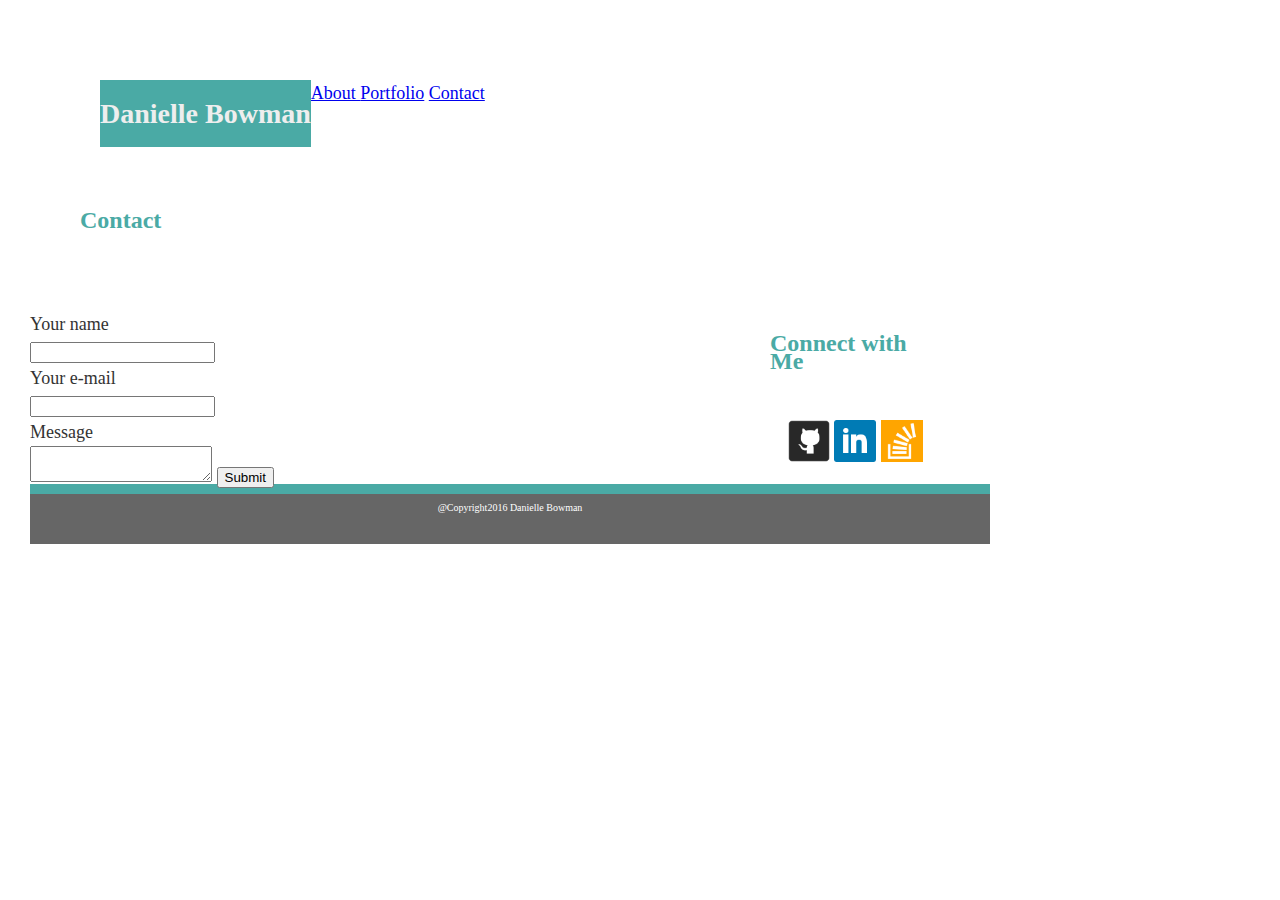
==== contact.html @ 3c8b7325 "homework" ====
<!DOCTYPE html>
<html>
<head>
	<title>Contact</title>
    <link rel="stylesheet" type="text/css" href="assets/css/style.css">
</head>
<body>
<header>
<h1>Danielle Bowman</h1>

<div class="links">
		<a href="index.html"> About </a>
		<a href="portfolio.html"> Portfolio</a>
		<a href="contact.html"> Contact </a>
</div>
</header>
<h2>Contact</h2>
<form action="contact.php" method="post" id="form">
    <br>Your name</br>
    <input type="text" name="cf_name"><br>
    Your e-mail</br>
    <input type="text" name="cf_email"><br>
    Message</br>
    <textarea name="cf_message"></textarea>
    <input type="submit" value="Submit">
   </form>
      
<div class= "connect">  
        <h3>Connect with Me </h3>
        
      <a href="https://github.com/dcbowman">
      <img src="assets/images/gitimg.png" alt="github" style="width:42px;height:42px;border:0"></a>
    <a href="https://www.linkedin.com/in/danielle-bowman-25592753">
      <img src="assets/images/linkedin.png" alt="linkedin" style="width:42px;height:42px;border:0"></a>
    <a href="http://stackoverflow.com/users/6137120/danielle-bowman">
      <img src="assets/images/stackoverflow.png" alt="stack" style="width:42px;height:42px;border:0"></a>
        </div>
            


    <div class="footer">
        @Copyright2016 Danielle Bowman
    </div>

</body>
</html>
---- assets/css/style.css ----
body{
		margin: 20px;
		padding: 10px;
		font-size: 18px;
		line-height: 150%;
		font-family: "Georgia", Times New Roman, Times, serif;
		color: #333333;
		width: 960px;

	
}

header{
	background: #ffffff;
	font-family:Georgia;
	margin-right: 40px;
	width: 100%;
	padding:50px;

}
h1{
	background: #4aaaa5;
	padding: 20px 0;
	color: #eee;
	margin: 0;
	margin-left: 20px;
	font-size: 28px;
	text-align: center;
	margin-bottom: 20px;
	border-color: #dddddd;
	float:left;
	position: relative;
	
}
h2{
	font-family: 'Georgia', Times, serif;
	font-size: 24px;
	color: #4aaaa5;
	padding: 30px;
	margin:20px;
	text-align:left;
}

#links{
	float:right;
	text-align: right;
	font-family: Georgia;
	padding-right: 60px;
	font-color: #777777;
	font-size: 17px;
	
}
.background-img{
	position: absolute;
	z-index: 2

}
.about{
	overflow: auto;
	line-height:30px;
	float:left;
	background: white;
	font-color:gray;
	padding:15px 15px 15px 15px;
	margin: 10px 100px 10px 60px;
	width:690px;
	height:auto;


}

#bio-img{
	clear:right;
	float: left;
    margin: 0px 0px 15px 20px;
    padding: 10px;
    
}

p{
	font-family: Arial, Helvetica, sans-serif;
	color: #777777;
	padding: 4px 10px 4px 6px;

}
h3{font-family: 'Georgia', Times, serif;
	font-size: 24px;
	color: #4aaaa5;
	padding: 30px;
	margin:20px;
	text-align:left;
}
.connect{
	overflow: auto;
	text-align: center;
	line-height: 18px;
	float:left;
	width:270px;
	height:200px;
	background: white;
	float:right;
	}

#form{
	position:absolute;
	float:left;
}

.footer{
	clear: both;
	text-align: center;
	background-color: #666;
	color: white;
	font-size: 10px;
	width: 100%;
	height:50px;
	border-top: 10px solid #4aaaa5;

}
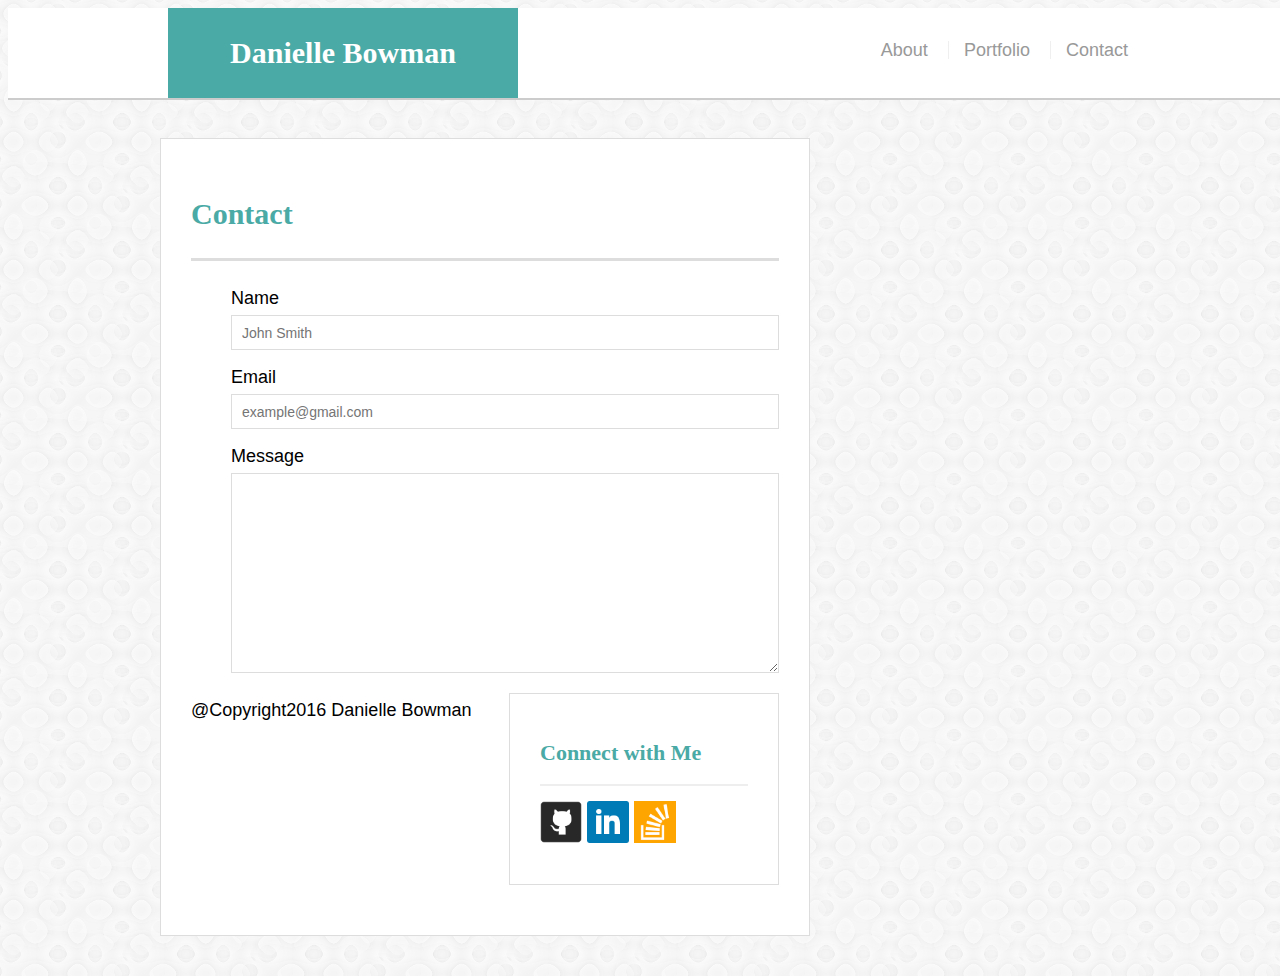
==== commit 078ee9c8: "fixed homework" ====
--- a/contact.html
+++ b/contact.html
@@ -1,32 +1,44 @@
 <!DOCTYPE html>
 <html>
 <head>
-	<title>Contact</title>
+	<title>Contact | Danielle Bowman</title>
+  <link rel="stylesheet" type="text/css" href="assets/css/reset.css">
     <link rel="stylesheet" type="text/css" href="assets/css/style.css">
 </head>
 <body>
-<header>
-<h1>Danielle Bowman</h1>
+  <header id="masthead">
+  <div class="container">
+  <a href="index.html" id="logo"> Danielle Bowman</a>
+  <nav>
+		<a href="index.html"> About </a>
+    <a href="portfolio.html"> Portfolio</a>
+		<a href="contact.html"> Contact </a>
+    </nav>
+    </div>
+  </header>
 
-<div class="links">
-		<a href="index.html"> About </a>
-		<a href="portfolio.html"> Portfolio</a>
-		<a href="contact.html"> Contact </a>
-</div>
-</header>
-<h2>Contact</h2>
-<form action="contact.php" method="post" id="form">
-    <br>Your name</br>
-    <input type="text" name="cf_name"><br>
-    Your e-mail</br>
-    <input type="text" name="cf_email"><br>
-    Message</br>
-    <textarea name="cf_message"></textarea>
-    <input type="submit" value="Submit">
+<div id="main-container" class="container">
+  <section class="main-section">
+<h1>Contact</h1>
+<form id="contact-form">
+<ul>
+    <li>
+    <label for="name">Name</label>
+    <input type="text" id="name" name="name" placeholder="John Smith" required="required">
+    </li>
+    <li>
+    <label for="email">Email</label>
+    <input type="email" id="email" name="email" placeholder="example@gmail.com" required="required">
+    <li>
+    <label for="message">Message</label>
+    <textarea id="message" name="message" required="required"></textarea>
+    </li>
+    </ul>
    </form>
       
-<div class= "connect">  
-        <h3>Connect with Me </h3>
+<section class= "sidebar">
+<div class="connect">  
+        <h2>Connect with Me </h2>
         
       <a href="https://github.com/dcbowman">
       <img src="assets/images/gitimg.png" alt="github" style="width:42px;height:42px;border:0"></a>
@@ -35,8 +47,8 @@
     <a href="http://stackoverflow.com/users/6137120/danielle-bowman">
       <img src="assets/images/stackoverflow.png" alt="stack" style="width:42px;height:42px;border:0"></a>
         </div>
-            
-
+    
+        </section>
 
     <div class="footer">
         @Copyright2016 Danielle Bowman
--- a/assets/css/style.css
+++ b/assets/css/style.css
@@ -1,123 +1,218 @@
 
 body{
-		margin: 20px;
-		padding: 10px;
 		font-size: 18px;
-		line-height: 150%;
-		font-family: "Georgia", Times New Roman, Times, serif;
-		color: #333333;
-		width: 960px;
-
+		line-height: 34px;
+		font-family: 'Arial', 'Helvetica Neue', Helvetica, sans-serif;
+		background:url("../images/confectionary.png");
+		color:777;
 	
 }
 
-header{
-	background: #ffffff;
-	font-family:Georgia;
+*{
+	box-sizing: border-box;
+}
+/*general*/
+
+.container {
+	width: 100%;
+	max-width: 960px;
+	margin: 0 auto;
+	clear: both;
+}
+h1, 
+h2,
+h3,
+p {
+	margin-bottom: 20px;
+}
+p:last-child {
+	margin-bottom: 0;
+}
+h1, h2, h3 {
+	font-family: 'Georgia', Times, Times New Roman, serif;
+	font-weight: 700;
+	color: #4aaaa5;
+}
+h1 {
+	font-size: 30px;
+	line-height: 49px;
+	border-bottom: 3px solid #ddd;
+	padding-bottom: 20px;
+}
+h2,
+h3 {
+	font-size: 22px;
+}
+
+/*header*/
+
+#masthead {
+	background: #fff;
+	margin: 0 0 30px;
+	z-index: 99;
+	color: #fff;
+	overflow: auto;
+	border-bottom: 2px solid #ccc;
+	position: fixed;
+	width: 100%;
+}
+#logo {
+	width: 350px;
+	height: 90px;
+	background: #4aaaa5;
+	float: left;
+	font-family: 'Georgia', Times, Times New Roman, serif;
+	text-align: center;
+	line-height: 90px;
+	color: #fff;
+	font-weight: 700;
+	font-size: 30px;
+	text-decoration: none;
+}
+nav {
+	float: right;
+	margin-top: 25px;
+}
+nav a {
+	color: #999;
+	text-decoration: none;
+	margin-left: 15px;
+	display: inline-block;
+	border-left: 1px solid #efefef;
+	padding-left: 15px;
+	line-height: 18px;
+}
+nav a:first-child {
+	border-left: 0 none;
+}
+
+/*footer*/
+
+footer {
+	background: #666;
+	color: #fff;
+	padding: 30px 0;
+	clear: both;
+	border-top: 8px solid #4aaaa5;
+	color: #ccc;
+	font-size: 12px;
+	text-align: center;
+}
+
+/*sidebar*/
+
+.sidebar {
+	background: #fff;
+	padding: 30px;
+	width: 100%;
+	max-width: 270px;
+	float: right;
+	border: 1px solid #ddd;
+	margin-bottom: 20px;
+}
+h3,
+.sidebar h2 {
+	border-bottom: 2px solid #eee;
+	padding-bottom: 20px;
+	margin-bottom: 15px;
+	line-height: 22px;
+}
+.social {
+	width: 62px;
+	height: 62px;
+	margin-top: 8px;
+	margin-right: 5px;
+}
+.social:last-child {
+	margin-right: 0;
+}
+
+/*main*/
+
+#main-container {
+	padding-top: 130px;
+}
+.main-section {
+	background: #fff;
+	padding: 30px;
+	margin: 0 0 40px 0;
+	width: 100%;
+	max-width: 650px;
+	float: left;
+	border: 1px solid #ddd;
+}
+
+/*portfolio page*/
+
+.work {
+	width: 274px;
+	overflow: auto;
+	position: relative;
+	float: left;
+	margin: 20px 0 25px;
+}
+.work:nth-child(even) {
 	margin-right: 40px;
-	width: 100%;
-	padding:50px;
-
-}
-h1{
+}
+.work img {
+	width: 100%;
+	border: 0 none;
+	opacity: .8;
+}
+.work h3 {
+	border-bottom: 0;
 	background: #4aaaa5;
-	padding: 20px 0;
-	color: #eee;
-	margin: 0;
-	margin-left: 20px;
-	font-size: 28px;
+	color: #fff;
 	text-align: center;
+	position: absolute;
+	padding: 15px;
+	width: 100%;
+	bottom: 20px;
+	line-height: 30px;
+	margin-bottom: 0;
+	font-weight: 300;
+}
+.auth-image {
+	width: 200px;
+	height: auto;
+	margin-top: 10px;
+	float: left;
+	margin-right: 25px;
+}
+
+/*contact page*/
+
+#contact-form ul {
 	margin-bottom: 20px;
-	border-color: #dddddd;
-	float:left;
-	position: relative;
-	
-}
-h2{
-	font-family: 'Georgia', Times, serif;
-	font-size: 24px;
-	color: #4aaaa5;
-	padding: 30px;
-	margin:20px;
-	text-align:left;
-}
-
-#links{
-	float:right;
-	text-align: right;
-	font-family: Georgia;
-	padding-right: 60px;
-	font-color: #777777;
-	font-size: 17px;
-	
-}
-.background-img{
-	position: absolute;
-	z-index: 2
-
-}
-.about{
-	overflow: auto;
-	line-height:30px;
-	float:left;
-	background: white;
-	font-color:gray;
-	padding:15px 15px 15px 15px;
-	margin: 10px 100px 10px 60px;
-	width:690px;
-	height:auto;
-
-
-}
-
-#bio-img{
-	clear:right;
-	float: left;
-    margin: 0px 0px 15px 20px;
-    padding: 10px;
-    
-}
-
-p{
-	font-family: Arial, Helvetica, sans-serif;
-	color: #777777;
-	padding: 4px 10px 4px 6px;
-
-}
-h3{font-family: 'Georgia', Times, serif;
-	font-size: 24px;
-	color: #4aaaa5;
-	padding: 30px;
-	margin:20px;
-	text-align:left;
-}
-.connect{
-	overflow: auto;
-	text-align: center;
-	line-height: 18px;
-	float:left;
-	width:270px;
-	height:200px;
-	background: white;
-	float:right;
-	}
-
-#form{
-	position:absolute;
-	float:left;
-}
-
-.footer{
-	clear: both;
-	text-align: center;
-	background-color: #666;
-	color: white;
-	font-size: 10px;
-	width: 100%;
-	height:50px;
-	border-top: 10px solid #4aaaa5;
-
-}
-
-
-
+}
+#contact-form li {
+	margin-bottom: 10px;
+}
+label,
+input[type=text],
+input[type=email],
+textarea {
+	display: block;
+	width: 100%;
+}
+input[type=text],
+input[type=email],
+textarea {
+	height: 35px;
+	border: 1px solid #ddd;
+	padding: 0 10px;
+	font-size: 14px;
+}
+textarea {
+	height: 200px;
+}
+input[type=submit] {
+	background: #4aaaa5;
+	border: 0 none;
+	color: #fff;
+	font-size: 18px;
+	padding: 10px 30px;
+	cursor: pointer;
+}
+
+
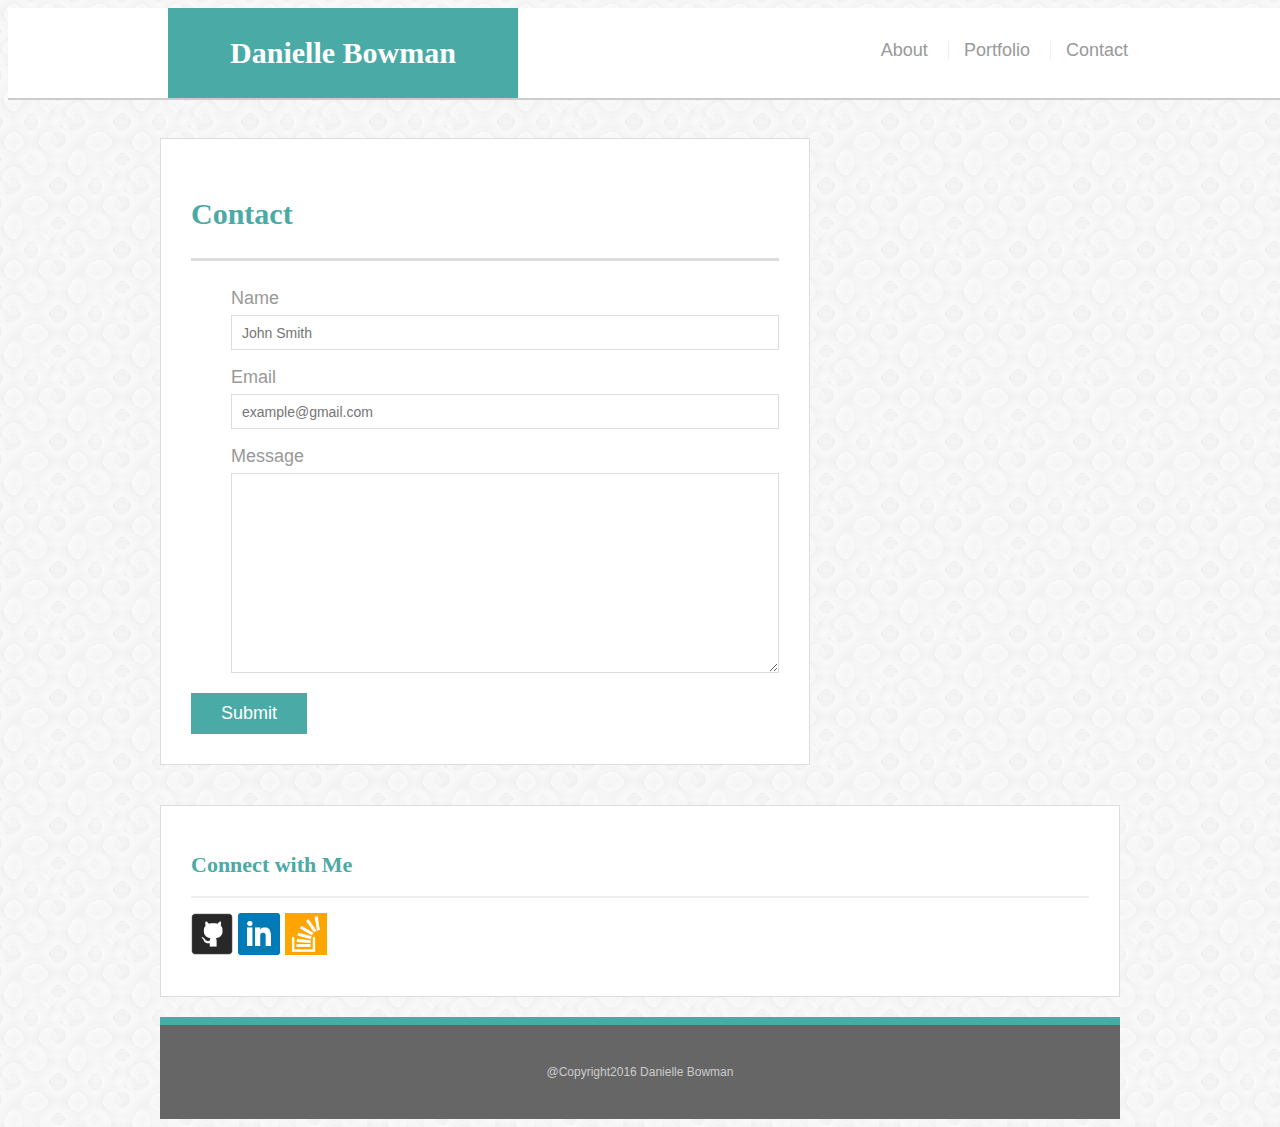
==== commit 548fabda: "homework2" ====
--- a/contact.html
+++ b/contact.html
@@ -34,7 +34,9 @@
     <textarea id="message" name="message" required="required"></textarea>
     </li>
     </ul>
+    <input type="submit">
    </form>
+   </section>
       
 <section class= "sidebar">
 <div class="connect">  
@@ -50,9 +52,11 @@
     
         </section>
 
-    <div class="footer">
+<footer>
+    <div class="container">
         @Copyright2016 Danielle Bowman
     </div>
+    </footer>
 
 </body>
 </html>--- a/assets/css/style.css
+++ b/assets/css/style.css
@@ -140,6 +140,7 @@
 	max-width: 650px;
 	float: left;
 	border: 1px solid #ddd;
+	color:#999;
 }
 
 /*portfolio page*/
@@ -216,3 +217,116 @@
 }
 
 
+
+
+@media screen and (max-width: 980px) and (min-width:769){
+nav a {
+	display:flex;
+	flex-direction:row; align-items;
+}
+.logo {
+	margin-right:auto;
+	margin-left:20px;
+	align-self:center;
+	padding-left:40px;
+}
+.auth-image {
+	max-width: 100%;
+	float:left;
+}
+.main-section {
+	max-width:50%;
+	padding-right:500px;
+	padding-left:30px;
+	float:left;
+}
+.sidebar {
+	max-width:50%;
+	float:right;
+}
+}
+
+@media screen and (max-width: 768px) and (min-width: 641px){
+
+header{
+	position: fixed;
+		max-width:100%;
+		padding-right:50px;}
+
+#masthead nav {
+	display:flex;
+	flex-direction:row; 
+}
+nav {
+	margin-right:auto;
+}
+
+.logo{
+	margin-right:auto;
+	margin-left:10px;
+	width:350px;
+	}
+.auth-image{
+	float:left;
+	width:50%;
+}
+.main-section{
+	max-width: 100%;
+	}
+
+}
+.sidebar{
+	max-width:100%;
+}
+
+@media screen and (max-width: 640px){
+	header{position:static}
+
+	#masthead{
+		display:flex;
+		padding:0;
+		justify-content: space-between;
+		}
+	nav {
+		display:flex;
+		flex-direction:row; align-items: 
+		max-width:100%;
+		justify-content: space-between;
+		padding-right:190px;
+	}
+	
+#logo{
+	width: 100%;
+}
+.main-container{
+	
+	padding:20px;
+
+}
+	.container{
+		padding:15px;
+
+	}
+	.main-section{
+		padding-top: 10px;
+		margin-top: 50px;
+	}
+
+	.auth-image{
+		max-width: 100%;
+		float:none;
+
+	}
+	.sidebar{
+		float:left;
+		width: 100%
+		padding-right:0px;
+	}
+	.work img{
+		max-width: 100%
+		height:auto;}
+
+	}
+footer{width:100%;}
+}
+
